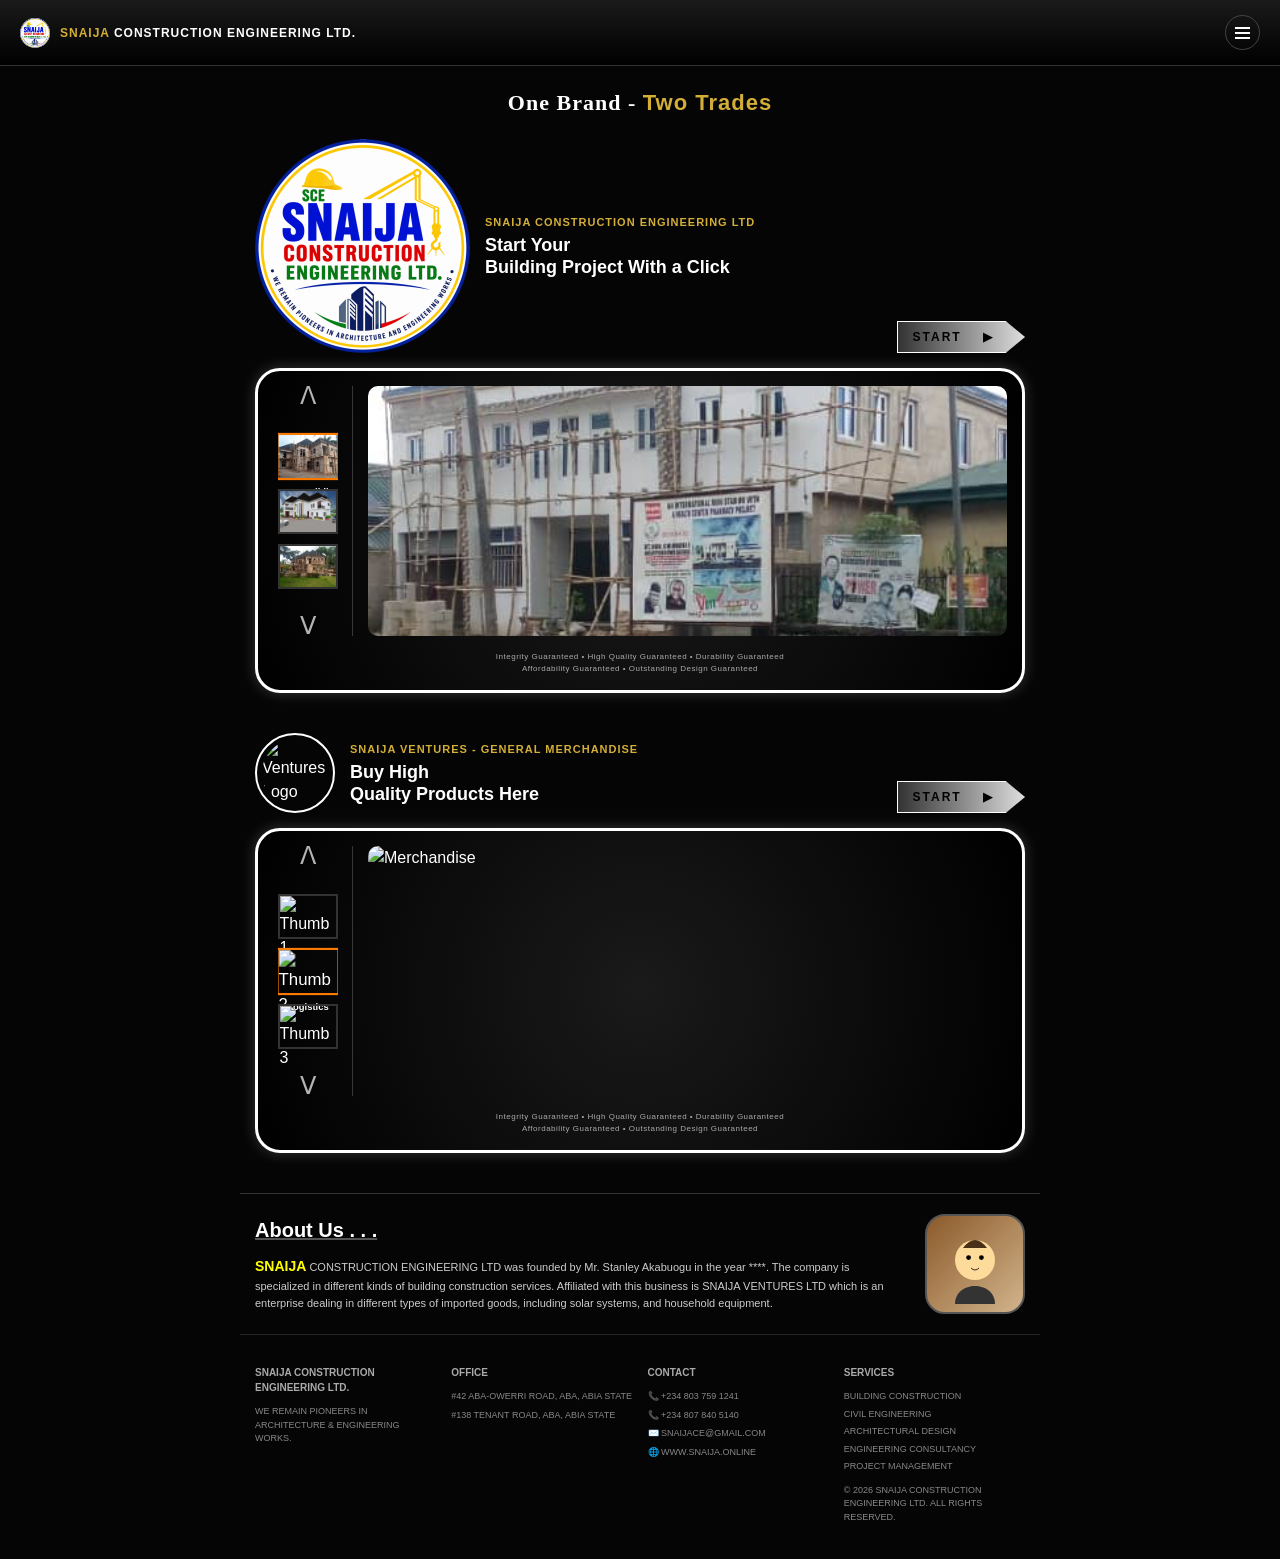
==== index.html @ ee6ca41b "Update image sources in vertical carousel" ====
<!DOCTYPE html>
<html lang="en">
<head>
    <meta charset="UTF-8">
    <meta name="viewport" content="width=device-width, initial-scale=1.0">
    <meta http-equiv="X-UA-Compatible" content="IE=edge">
    
    <!-- Primary Meta Tags -->
    <title>SNAIJA Construction Engineering Ltd. | One Brand Two Trades</title>
    <meta name="title" content="SNAIJA Construction Engineering Ltd. | One Brand Two Trades">
    <meta name="description" content="SNAIJA Construction Engineering Ltd. provides expert building construction, civil engineering, architectural design, and premium imported merchandise in Aba, Nigeria.">
    <meta name="keywords" content="SNAIJA Construction, SNAIJA Ventures, Building Construction Nigeria, General Merchandise, Solar Lights, Architecture, Aba, Abia State">
    <meta name="author" content="SNAIJA Construction Engineering Ltd.">
    <meta name="robots" content="index, follow">
    <meta name="theme-color" content="#050505">

    <!-- Canonical URL (Prevents duplicate content penalties) -->
    <link rel="canonical" href="https://www.snaija.online/">

    <!-- Open Graph / Facebook / WhatsApp (Makes shared links look professional) -->
    <meta property="og:type" content="website">
    <meta property="og:url" content="https://www.snaija.online/">
    <meta property="og:title" content="SNAIJA - One Brand Two Trades">
    <meta property="og:description" content="Start your building project with a click or buy high-quality imported goods. Integrity, Quality, and Durability Guaranteed.">
    <meta property="og:image" content="https://www.snaija.online/og-image.jpg">

    <!-- Twitter -->
    <meta property="twitter:card" content="summary_large_image">
    <meta property="twitter:url" content="https://www.snaija.online/">
    <meta property="twitter:title" content="SNAIJA - One Brand Two Trades">
    <meta property="twitter:description" content="Start your building project with a click or buy high-quality imported goods. Integrity, Quality, and Durability Guaranteed.">
    <meta property="twitter:image" content="https://www.snaija.online/og-image.jpg">

    <!-- Favicons -->
    <link rel="icon" type="image/x-icon" href="/favicon.ico">
    <link rel="apple-touch-icon" sizes="180x180" href="/apple-touch-icon.png">

    <!-- Google Structured Data (Helps Google understand your business for search results) -->
    <script type="application/ld+json">
    {
      "@context": "https://schema.org",
      "@type": "ConstructionCompany",
      "name": "SNAIJA Construction Engineering Ltd.",
      "alternateName": "SNAIJA Ventures",
      "url": "https://www.snaija.online/",
      "logo": "https://www.snaija.online/logo.png",
      "description": "Specialists in building construction, civil engineering, and general merchandise including solar systems.",
      "founder": "Mr. Stanley Akabuogu",
      "telephone": "+2348037591241",
      "email": "SNAIJACE@GMAIL.COM",
      "address": {
        "@type": "PostalAddress",
        "streetAddress": "#42 Aba-Owerri Road & #138 Tenant Road",
        "addressLocality": "Aba",
        "addressRegion": "Abia State",
        "addressCountry": "NG"
      }
    }
    </script>

    <style>
        /* --- GLOBAL STYLES --- */
        :root {
            --bg-color: #050505;
            --text-light: #ffffff;
            --gold: #d4af37;
            --gold-light: #f3e5ab;
            --panel-border: #ffffff;
            --active-orange: #ff7b00;
        }

        * {
            margin: 0;
            padding: 0;
            box-sizing: border-box;
            font-family: 'Segoe UI', Tahoma, Geneva, Verdana, sans-serif;
        }

        body {
            background-color: var(--bg-color);
            color: var(--text-light);
            line-height: 1.5;
            overflow-x: hidden;
        }

        /* --- HEADER --- */
        header {
            display: flex;
            align-items: center;
            justify-content: space-between;
            padding: 15px 20px;
            background: linear-gradient(to bottom, #1a1a1a, #000000);
            border-bottom: 1px solid #333;
        }

        .header-logo {
            display: flex;
            align-items: center;
            gap: 10px;
        }

        .header-logo img {
            width: 30px;
            height: 30px;
            border-radius: 50%;
            background: #fff;
        }

        .header-logo h1 {
            font-size: 12px;
            letter-spacing: 1px;
            text-transform: uppercase;
        }

        .header-logo h1 span {
            color: var(--gold);
        }

        .menu-btn {
            background: transparent;
            border: 1px solid #444;
            color: white;
            width: 35px;
            height: 35px;
            border-radius: 50%;
            display: flex;
            align-items: center;
            justify-content: center;
            cursor: pointer;
        }

        .menu-btn span {
            display: block;
            width: 15px;
            height: 2px;
            background: white;
            position: relative;
        }
        .menu-btn span::before, .menu-btn span::after {
            content: '';
            position: absolute;
            width: 15px;
            height: 2px;
            background: white;
            left: 0;
        }
        .menu-btn span::before { top: -5px; }
        .menu-btn span::after { top: 5px; }

        /* --- TAGLINE --- */
        .tagline {
            text-align: center;
            font-family: 'Georgia', serif;
            font-size: 22px;
            font-weight: bold;
            color: var(--text-light);
            margin: 20px 0;
            letter-spacing: 1px;
        }
        .tagline span {
            color: var(--gold);
        }

        /* --- SECTIONS --- */
        .trade-section {
            padding: 0 15px 40px 15px;
            max-width: 800px;
            margin: 0 auto;
        }

        .trade-header {
            display: flex;
            align-items: center;
            gap: 15px;
            margin-bottom: 15px;
            position: relative;
        }

        .trade-logo {
            width: 80px;
            height: 80px;
            border: 2px solid white;
            border-radius: 50%;
            padding: 5px;
        }

        .trade-title {
            flex-grow: 1;
        }

        .trade-title h3 {
            color: var(--gold);
            font-size: 11px;
            letter-spacing: 1px;
            margin-bottom: 5px;
        }

        .trade-title h2 {
            font-size: 18px;
            line-height: 1.2;
        }

        .start-btn {
            background: linear-gradient(to right, #333, #888, #ddd);
            border: 1px solid #fff;
            color: #000;
            font-weight: bold;
            padding: 8px 30px 8px 15px;
            clip-path: polygon(0 0, 85% 0, 100% 50%, 85% 100%, 0 100%);
            cursor: pointer;
            font-size: 12px;
            letter-spacing: 2px;
            position: absolute;
            right: 0;
            bottom: 0;
        }

        /* --- INTERACTIVE PANEL --- */
        .interactive-panel {
            border: 3px solid var(--panel-border);
            border-radius: 25px;
            padding: 15px;
            display: flex;
            flex-direction: column;
            background: radial-gradient(circle at center, #1a1a1a 0%, #000 100%);
            box-shadow: 0 0 15px rgba(255, 255, 255, 0.2);
            position: relative;
        }

        .panel-content {
            display: flex;
            gap: 15px;
            height: 250px;
        }

        /* Vertical Carousel */
        .vertical-carousel {
            width: 80px;
            display: flex;
            flex-direction: column;
            align-items: center;
            justify-content: space-between;
            border-right: 1px solid rgba(255,255,255,0.2);
            padding-right: 10px;
        }

        .nav-arrow {
            background: transparent;
            border: none;
            color: white;
            font-size: 24px;
            cursor: pointer;
            opacity: 0.7;
            height: 20px;
            display: flex;
            align-items: center;
            justify-content: center;
        }

        .nav-arrow:hover { opacity: 1; }

        .thumbnail-container {
            display: flex;
            flex-direction: column;
            gap: 10px;
            flex-grow: 1;
            justify-content: center;
            overflow: hidden;
        }

        .thumbnail {
            width: 60px;
            height: 45px;
            border: 2px solid #333;
            cursor: pointer;
            position: relative;
            transition: all 0.3s;
        }

        .thumbnail img {
            width: 100%;
            height: 100%;
            object-fit: cover;
        }

        .thumbnail.active {
            border-color: var(--active-orange);
            transform: scale(1.05);
        }

        .thumb-label {
            display: none;
            position: absolute;
            bottom: -20px;
            left: 50%;
            transform: translateX(-50%);
            font-size: 9px;
            white-space: nowrap;
            color: white;
            font-weight: bold;
        }

        .thumbnail.active .thumb-label {
            display: block;
        }

        /* Main Display */
        .main-display {
            flex-grow: 1;
            border-radius: 10px;
            overflow: hidden;
            position: relative;
        }

        .main-display img {
            width: 100%;
            height: 100%;
            object-fit: cover;
            transition: opacity 0.5s ease;
            
            /* NEW: Adds the gradual slow zoom movement */
            animation: slowZoom 20s linear infinite alternate;
        }

        /* NEW: The animation logic for the gradual movement */
        @keyframes slowZoom {
            0% { transform: scale(1); }
            100% { transform: scale(1.15); }
        }

        .panel-footer {
            text-align: center;
            font-size: 8px;
            color: #aaa;
            margin-top: 15px;
            letter-spacing: 0.5px;
        }

        /* --- ABOUT US --- */
        .about-section {
            padding: 20px 15px;
            border-top: 1px solid #333;
            display: flex;
            gap: 20px;
            align-items: center;
            max-width: 800px;
            margin: 0 auto;
        }

        .about-text {
            flex: 1;
        }

        .about-text h2 {
            color: #fff;
            text-decoration: underline;
            text-decoration-color: #555;
            margin-bottom: 10px;
            font-size: 20px;
        }

        .about-text p {
            font-size: 11px;
            color: #ccc;
            line-height: 1.6;
        }

        .about-text .highlight {
            color: yellow;
            font-weight: bold;
            font-size: 14px;
        }

        .about-avatar {
            width: 100px;
            height: 100px;
            background: linear-gradient(135deg, #8b5a2b, #d2b48c);
            border-radius: 20px;
            display: flex;
            align-items: center;
            justify-content: center;
            border: 2px solid #555;
        }

        .about-avatar img {
            width: 80%;
            height: 80%;
            object-fit: contain;
        }

        /* --- FOOTER --- */
        footer {
            background-color: #050505;
            padding: 30px 15px;
            border-top: 1px solid #222;
            display: grid;
            grid-template-columns: repeat(4, 1fr);
            gap: 15px;
            font-size: 9px;
            color: #888;
            max-width: 800px;
            margin: 0 auto;
        }

        .footer-col h4 {
            color: #aaa;
            margin-bottom: 10px;
            font-size: 10px;
            text-transform: uppercase;
        }

        .footer-col p, .footer-col ul {
            margin-bottom: 5px;
            list-style: none;
        }

        .footer-col ul li {
            margin-bottom: 4px;
        }

        /* Mobile Adjustments */
        @media (max-width: 600px) {
            .trade-header { flex-direction: column; align-items: flex-start; }
            .start-btn { position: relative; margin-top: 10px; align-self: flex-end; }
            footer { grid-template-columns: 1fr 1fr; }
        }
    </style>
    <script type="application/ld+json">
{
  "@context":"https://schema.org",
  "@type":"ConstructionCompany",
  "name":"SNAIJA Construction Engineering Ltd",
  "url":"https://snaija.online",
  "logo":"https://snaija.online/images/logo.png",
  "image":"https://snaija.online/images/cover.jpg",
  "telephone":"+234XXXXXXXXXX",
  "email":"info@snaija.online",
  "address":{
      "@type":"PostalAddress",
      "addressCountry":"NG"
  }
}
</script>
</head>
<body>

    <!-- HEADER -->
    <header>
        <div class="header-logo">
            <!-- Placeholder for logo -->
            <img src="logo.png" alt="Logo">
            <h1><span>SNAIJA</span> CONSTRUCTION ENGINEERING LTD.</h1>
        </div>
        <button class="menu-btn"><span></span></button>
    </header>

    <!-- TAGLINE -->
    <div class="tagline">
        One Brand - <span>Two Trades</span>
    </div>

    <!-- SECTION 1: CONSTRUCTION -->
    <section class="trade-section" id="construction">
        <div class="trade-header">
            <img src="logo.png" alt="Construction Logo">
            <div class="trade-title">
                <h3>SNAIJA CONSTRUCTION ENGINEERING LTD</h3>
                <h2>Start Your<br>Building Project With a Click</h2>
            </div>
            <button class="start-btn" onclick="window.location.href='https://www.snaija.online/projects.html'">START &nbsp;&nbsp;&nbsp;▶</button>
        </div>

        <div class="interactive-panel">
            <div class="panel-content">
                <div class="vertical-carousel">
                    <button class="nav-arrow">ᐱ</button>
                    <div class="thumbnail-container">
                        <!-- Thumbnails -->
                        <div class="thumbnail active" data-src="gal (4).jpg">
                            <img src="gal (4).jpg" alt="Thumb 1">
                            <div class="thumb-label">Storey Buildings</div>
                        </div>
                        <div class="thumbnail" data-src="gal (3).jpg">
                            <img src="gal (3).jpg" alt="Thumb 2">
                            <div class="thumb-label">Commercial</div>
                        </div>
                        <div class="thumbnail" data-src="gal (2).jpg">
                            <img src="gal (2).jpg" alt="Thumb 3">
                            <div class="thumb-label">Residential</div>
                        </div>
                    </div>
                    <button class="nav-arrow">ᐯ</button>
                </div>
                <div class="main-display">
                    <img src="gal (1).jpg" alt="Construction Site" class="main-img">
                </div>
            </div>
            <div class="panel-footer">
                Integrity Guaranteed • High Quality Guaranteed • Durability Guaranteed<br>
                Affordability Guaranteed • Outstanding Design Guaranteed
            </div>
        </div>
    </section>

    <!-- SECTION 2: VENTURES -->
    <section class="trade-section" id="ventures">
        <div class="trade-header">
            <img src="https://via.placeholder.com/80/000000/ffffff?text=LOGO" class="trade-logo" alt="Ventures Logo">
            <div class="trade-title">
                <h3>SNAIJA VENTURES - GENERAL MERCHANDISE</h3>
                <h2>Buy High<br>Quality Products Here</h2>
            </div>
           <button class="start-btn" onclick="window.location.href='https://www.snaija.online/goods.html'">START &nbsp;&nbsp;&nbsp;▶</button>
        </div>

        <div class="interactive-panel">
            <div class="panel-content">
                <div class="vertical-carousel">
                    <button class="nav-arrow">ᐱ</button>
                    <div class="thumbnail-container">
                        <!-- Thumbnails -->
                        <div class="thumbnail" data-src="https://images.unsplash.com/photo-1513694203232-719a280e022f?w=800&q=80">
                            <img src="https://images.unsplash.com/photo-1513694203232-719a280e022f?w=100&q=80" alt="Thumb 1">
                            <div class="thumb-label">Interiors</div>
                        </div>
                        <div class="thumbnail active" data-src="https://images.unsplash.com/photo-1586528116311-ad8dd3c8310d?w=800&q=80">
                            <img src="https://images.unsplash.com/photo-1586528116311-ad8dd3c8310d?w=100&q=80" alt="Thumb 2">
                            <div class="thumb-label">Logistics</div>
                        </div>
                        <div class="thumbnail" data-src="https://images.unsplash.com/photo-1505691938895-1758d7feb511?w=800&q=80">
                            <img src="https://images.unsplash.com/photo-1505691938895-1758d7feb511?w=100&q=80" alt="Thumb 3">
                            <div class="thumb-label">Solar Lights</div>
                        </div>
                    </div>
                    <button class="nav-arrow">ᐯ</button>
                </div>
                <div class="main-display">
                    <!-- Overlaying a map graphic on logistics -->
                    <img src="https://images.unsplash.com/photo-1586528116311-ad8dd3c8310d?w=800&q=80" alt="Merchandise" class="main-img">
                </div>
            </div>
            <div class="panel-footer">
                Integrity Guaranteed • High Quality Guaranteed • Durability Guaranteed<br>
                Affordability Guaranteed • Outstanding Design Guaranteed
            </div>
        </div>
    </section>

    <!-- ABOUT US -->
    <section class="about-section">
        <div class="about-text">
            <h2>About Us . . .</h2>
            <p>
                <span class="highlight">SNAIJA</span> CONSTRUCTION ENGINEERING LTD was founded by Mr. Stanley Akabuogu in the year ****. The company is specialized in different kinds of building construction services. Affiliated with this business is SNAIJA VENTURES LTD which is an enterprise dealing in different types of imported goods, including solar systems, and household equipment.
            </p>
        </div>
        <div class="about-avatar">
            <!-- Simple SVG Avatar Placeholder -->
            <svg viewBox="0 0 100 100" width="80" height="80">
                <circle cx="50" cy="45" r="25" fill="#fddb9b" />
                <path d="M25 100 C 25 70, 75 70, 75 100" fill="#333" />
                <path d="M35 30 Q 50 10 65 30" fill="#4a3018" /> <!-- Hair -->
                <circle cx="42" cy="42" r="3" fill="#000" />
                <circle cx="58" cy="42" r="3" fill="#000" />
                <path d="M45 55 Q 50 60 55 55" stroke="#000" fill="transparent" />
            </svg>
        </div>
    </section>

    <!-- FOOTER -->
    <footer>
        <div class="footer-col">
            <h4>SNAIJA CONSTRUCTION ENGINEERING LTD.</h4>
            <p>WE REMAIN PIONEERS IN ARCHITECTURE & ENGINEERING WORKS.</p>
        </div>
        <div class="footer-col">
            <h4>OFFICE</h4>
            <p>#42 ABA-OWERRI ROAD, ABA, ABIA STATE</p>
            <p>#138 TENANT ROAD, ABA, ABIA STATE</p>
        </div>
        <div class="footer-col">
            <h4>CONTACT</h4>
            <p>📞 +234 803 759 1241</p>
            <p>📞 +234 807 840 5140</p>
            <p>✉️ SNAIJACE@GMAIL.COM</p>
            <p>🌐 WWW.SNAIJA.ONLINE</p>
        </div>
        <div class="footer-col">
            <h4>SERVICES</h4>
            <ul>
                <li>BUILDING CONSTRUCTION</li>
                <li>CIVIL ENGINEERING</li>
                <li>ARCHITECTURAL DESIGN</li>
                <li>ENGINEERING CONSULTANCY</li>
                <li>PROJECT MANAGEMENT</li>
            </ul>
            <p style="margin-top:10px;">© 2026 SNAIJA CONSTRUCTION ENGINEERING LTD. ALL RIGHTS RESERVED.</p>
        </div>
    </footer>

    <!-- JAVASCRIPT -->
   <script>
    document.addEventListener('DOMContentLoaded', () => {
        // Function to handle the gallery functionality for each interactive panel
        const setupGallery = (panel) => {
            const thumbnails = panel.querySelectorAll('.thumbnail');
            const mainImg = panel.querySelector('.main-img');
            const upArrow = panel.querySelector('.nav-arrow:first-child');
            const downArrow = panel.querySelector('.nav-arrow:last-child');
            
            let currentIndex = Array.from(thumbnails).findIndex(t => t.classList.contains('active'));
            if(currentIndex === -1) currentIndex = 0;
            
            let autoPlayTimer;

            const updateMainImage = (index) => {
                // Remove active class from all
                thumbnails.forEach(t => t.classList.remove('active'));
                
                // Add active class to target
                const targetThumb = thumbnails[index];
                targetThumb.classList.add('active');
                
                // Fade out, swap source, fade in
                mainImg.style.opacity = 0.3;
                setTimeout(() => {
                    mainImg.src = targetThumb.getAttribute('data-src');
                    mainImg.style.opacity = 1;
                }, 300);
            };

            const nextSlide = () => {
                currentIndex = (currentIndex < thumbnails.length - 1) ? currentIndex + 1 : 0;
                updateMainImage(currentIndex);
            };

            const prevSlide = () => {
                currentIndex = (currentIndex > 0) ? currentIndex - 1 : thumbnails.length - 1;
                updateMainImage(currentIndex);
            };

            // NEW: Automatically move to the next slide every 5 seconds
            const startAutoPlay = () => {
                autoPlayTimer = setInterval(nextSlide, 5000); 
            };

            // NEW: Reset the timer if the user manually clicks, so it doesn't skip too fast
            const resetAutoPlay = () => {
                clearInterval(autoPlayTimer);
                startAutoPlay();
            };

            // Click event on thumbnails
            thumbnails.forEach((thumb, index) => {
                thumb.addEventListener('click', () => {
                    currentIndex = index;
                    updateMainImage(currentIndex);
                    resetAutoPlay();
                });
            });

            // Arrow Navigation
            upArrow.addEventListener('click', () => {
                prevSlide();
                resetAutoPlay();
            });

            downArrow.addEventListener('click', () => {
                nextSlide();
                resetAutoPlay();
            });
            
            // Initiate the gradual automatic movement on load
            startAutoPlay();
        };

        // Initialize all interactive panels on the page
        const panels = document.querySelectorAll('.interactive-panel');
        panels.forEach(panel => setupGallery(panel));
    });
</script>
</body>
</html>
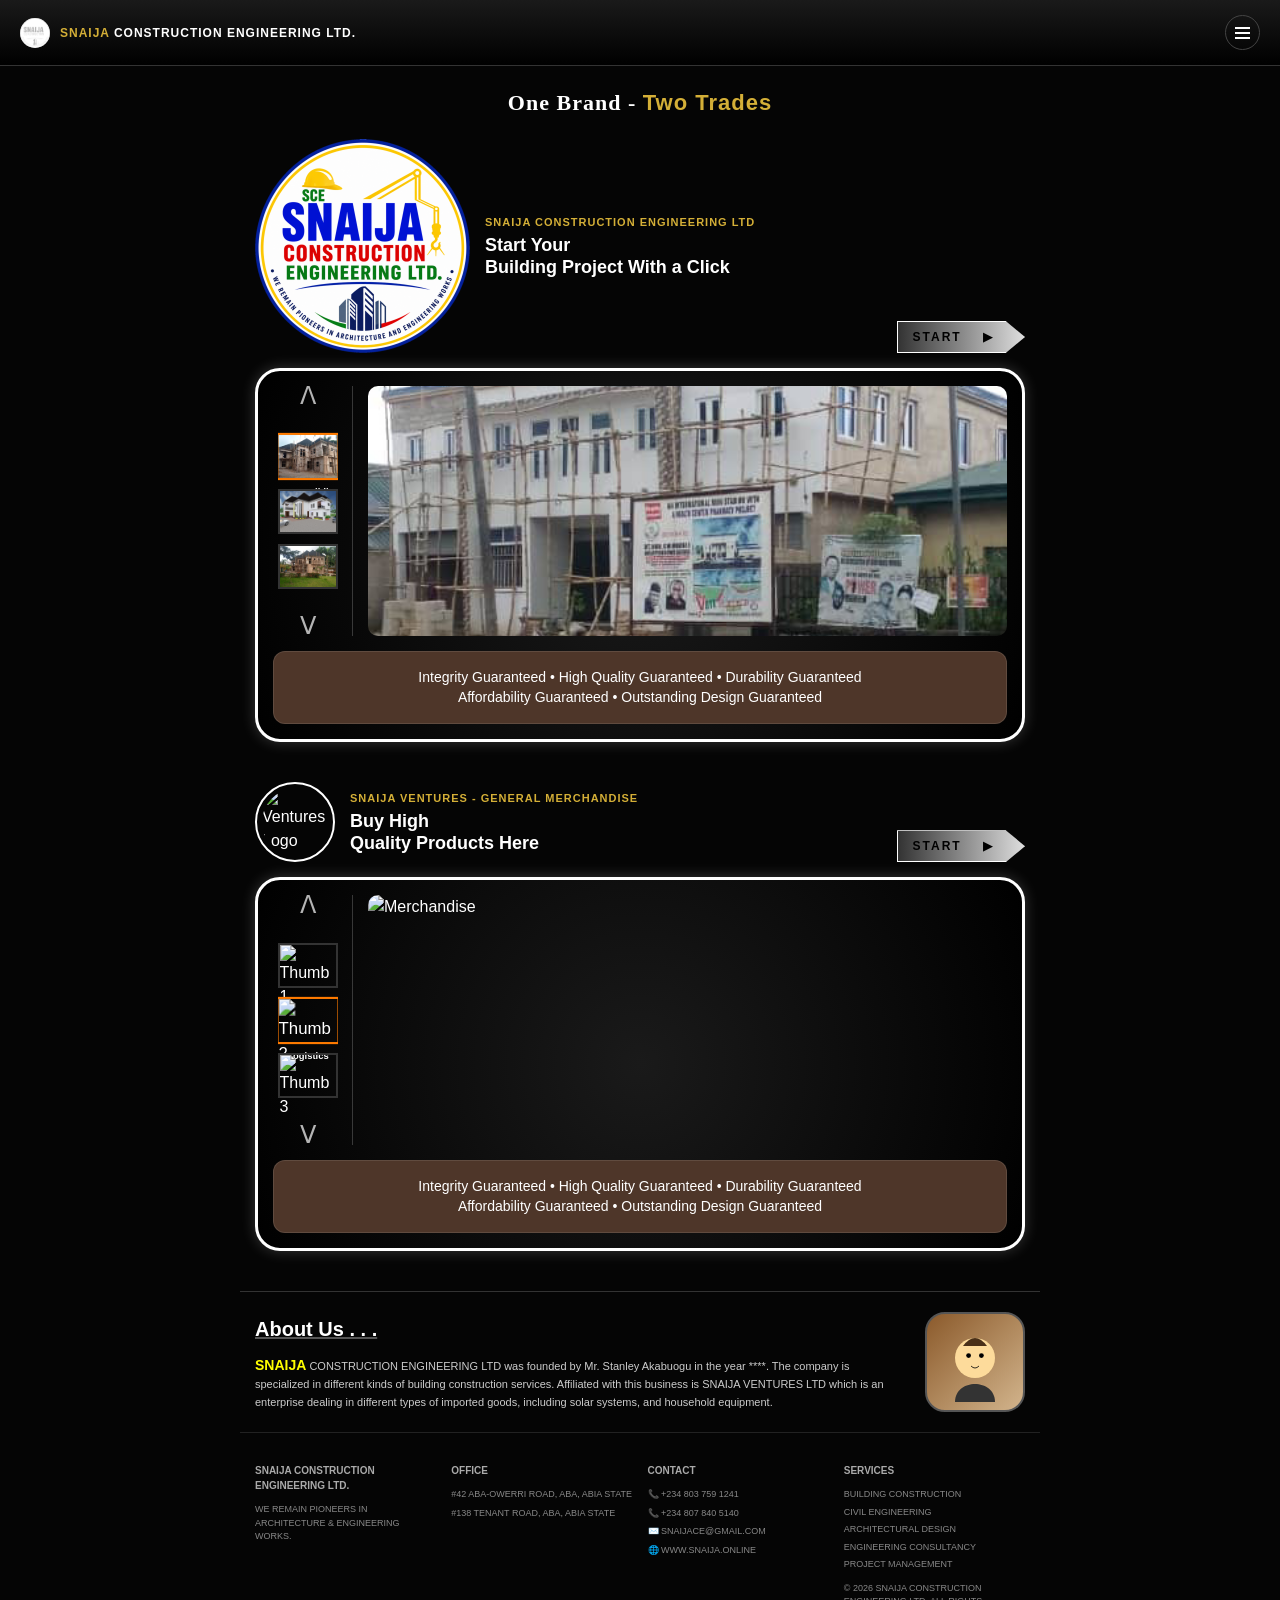
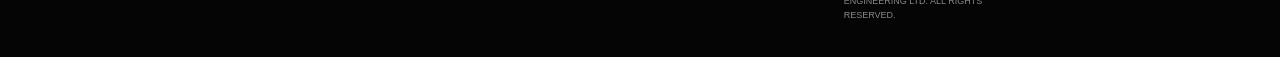
==== commit a06d7f2e: "Revise panel-footer styles and logo image Updated panel-footer styles and changed logo image." ====
--- a/index.html
+++ b/index.html
@@ -329,12 +329,16 @@
         }
 
         .panel-footer {
-            text-align: center;
-            font-size: 8px;
-            color: #aaa;
-            margin-top: 15px;
-            letter-spacing: 0.5px;
-        }
+    background-color: #4E3629; /* Deep Dark Brown */
+    color: #ffffff;            /* White text for contrast */
+    padding: 16px;             /* Increased padding for breathing room */
+    border-radius: 12px;       /* Smooth rounded edges */
+    font-size: 14px;           /* Larger, readable text */
+    text-align: center;
+    margin-top: 15px;
+    border: 1px solid rgba(255, 255, 255, 0.1); /* Subtle definition */
+    line-height: 1.4;
+}
 
         /* --- ABOUT US --- */
         .about-section {
@@ -448,7 +452,7 @@
     <header>
         <div class="header-logo">
             <!-- Placeholder for logo -->
-            <img src="logo.png" alt="Logo">
+            <img src="snaija-logo.png" alt="Logo">
             <h1><span>SNAIJA</span> CONSTRUCTION ENGINEERING LTD.</h1>
         </div>
         <button class="menu-btn"><span></span></button>
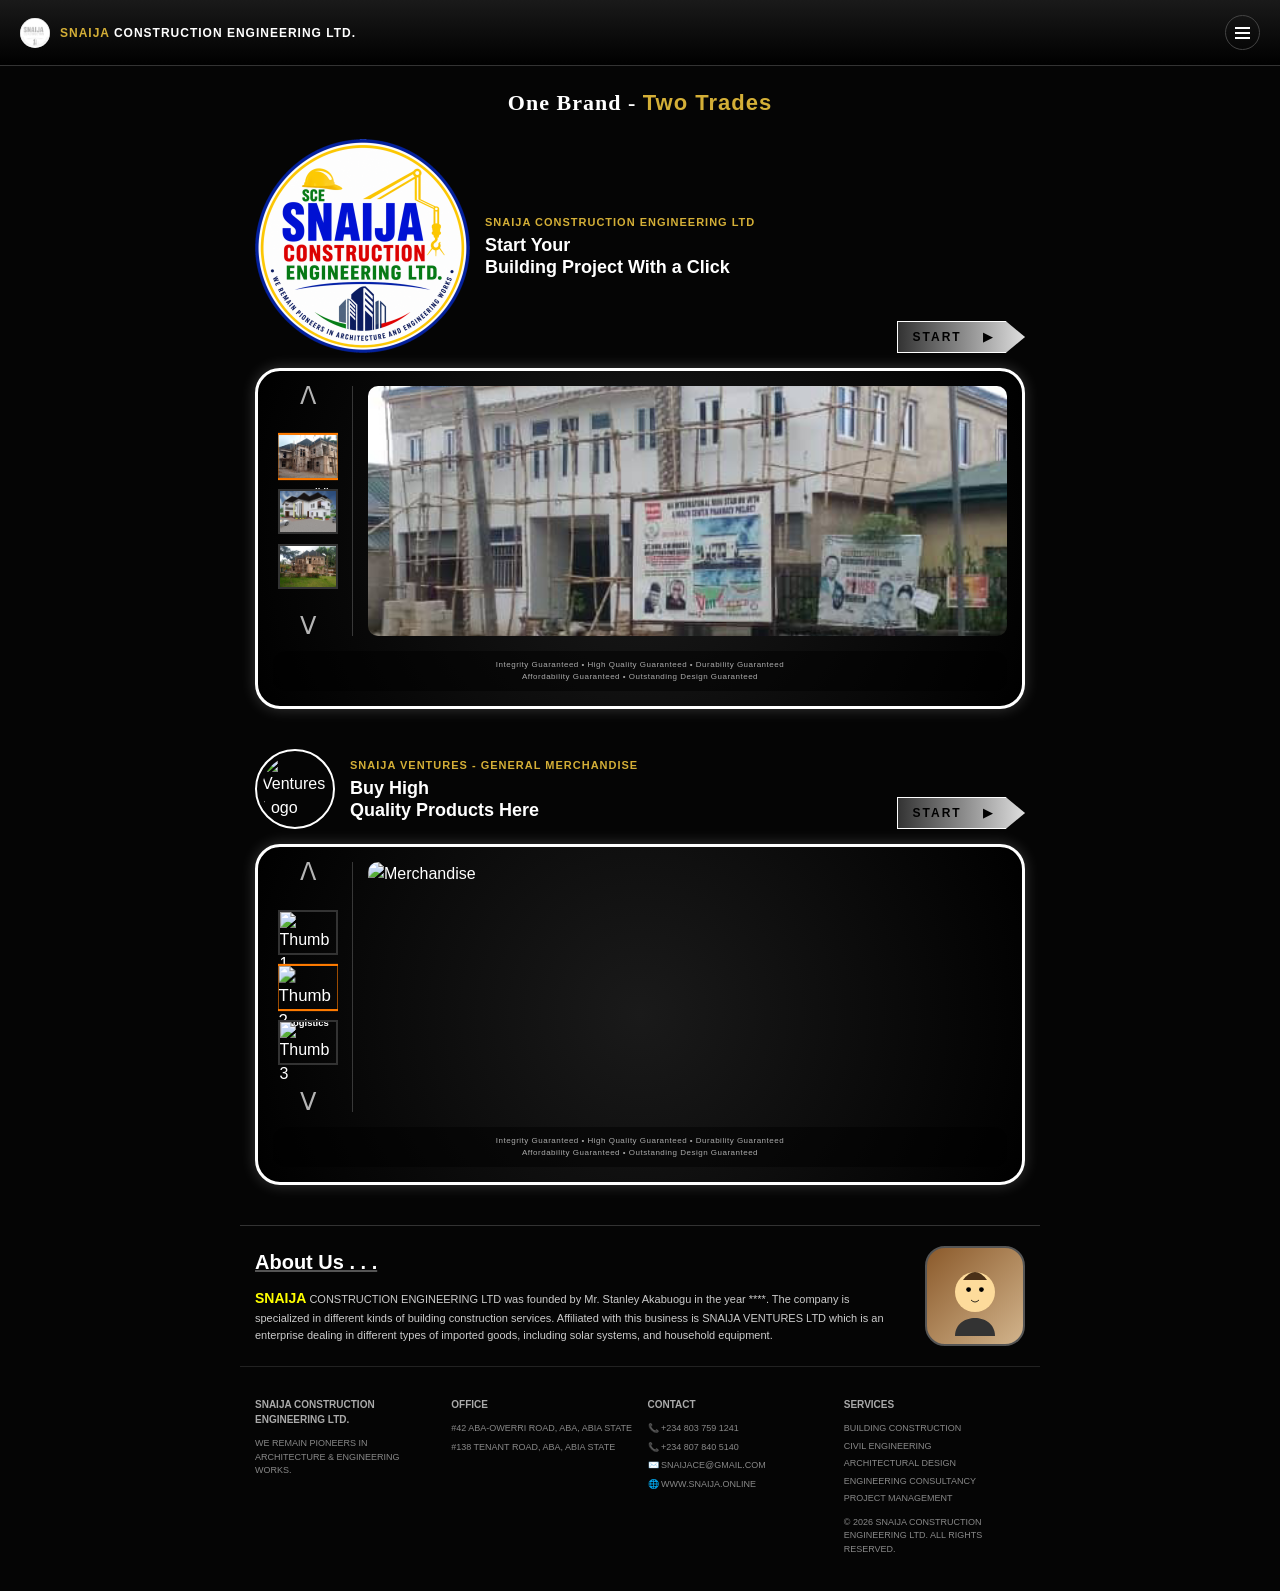
==== commit 24418dfa: "Revise panel footer styles in index.html Reverted font size and color of panel footer, and updated b" ====
--- a/index.html
+++ b/index.html
@@ -329,15 +329,16 @@
         }
 
         .panel-footer {
-    background-color: #4E3629; /* Deep Dark Brown */
-    color: #ffffff;            /* White text for contrast */
-    padding: 16px;             /* Increased padding for breathing room */
-    border-radius: 12px;       /* Smooth rounded edges */
-    font-size: 14px;           /* Larger, readable text */
     text-align: center;
+    font-size: 8px; /* Reverted to original size */
+    color: #aaa;
     margin-top: 15px;
-    border: 1px solid rgba(255, 255, 255, 0.1); /* Subtle definition */
-    line-height: 1.4;
+    letter-spacing: 0.5px;
+    
+    /* New styles applied */
+    background-color: rgba(0, 0, 0, 0.5); /* Black background with 50% transparency */
+    border-radius: 12px; /* Retaining smooth edges */
+    padding: 8px; /* Slight padding to ensure text doesn't hit the edges */
 }
 
         /* --- ABOUT US --- */
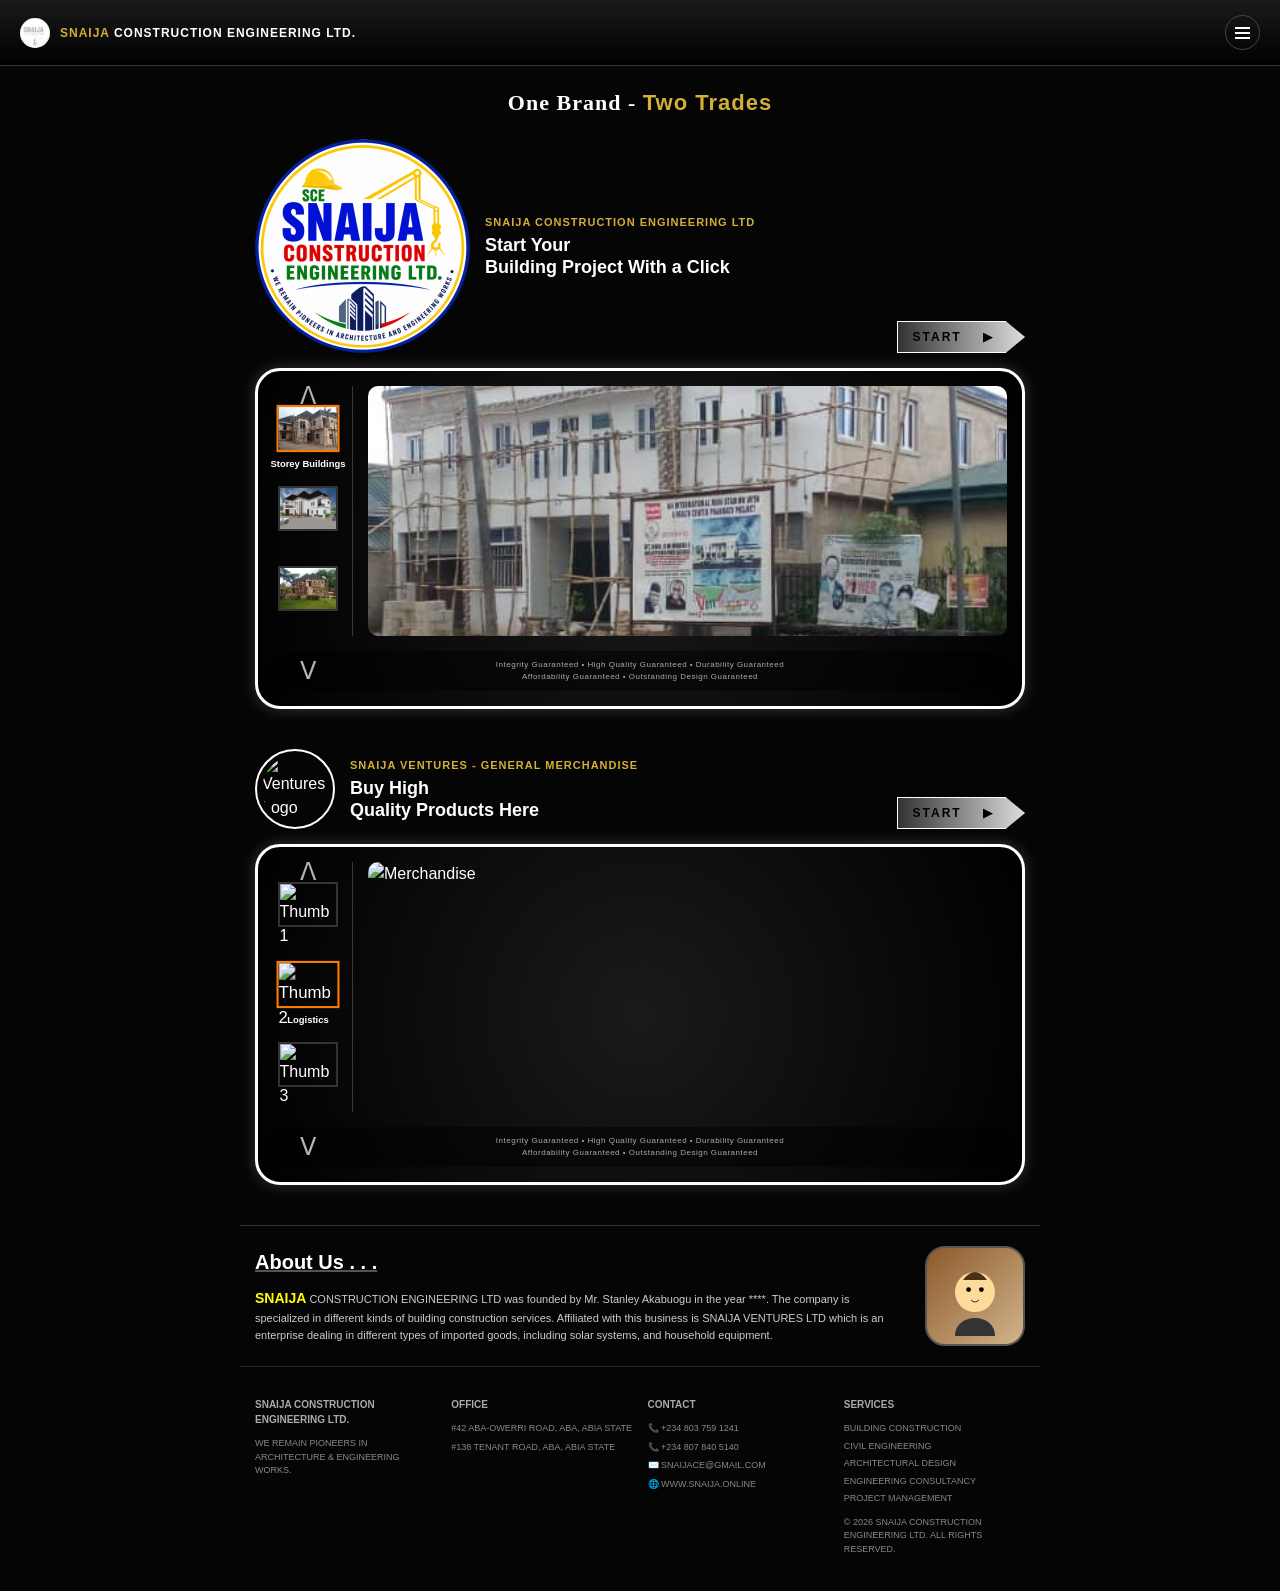
==== commit 7acf0347: "Update index.html" ====
--- a/index.html
+++ b/index.html
@@ -260,22 +260,28 @@
         .nav-arrow:hover { opacity: 1; }
 
         .thumbnail-container {
-            display: flex;
-            flex-direction: column;
-            gap: 10px;
-            flex-grow: 1;
-            justify-content: center;
-            overflow: hidden;
-        }
+    display: flex;
+    flex-direction: column;
+    gap: 10px;
+    flex-grow: 1;
+    justify-content: center;
+    /* Remove overflow: hidden; */
+    /* overflow: hidden;  <-- DELETE OR COMMENT THIS LINE */
+    
+    /* Add padding to the bottom so the labels have space to show */
+    padding-bottom: 25px; 
+}
 
         .thumbnail {
-            width: 60px;
-            height: 45px;
-            border: 2px solid #333;
-            cursor: pointer;
-            position: relative;
-            transition: all 0.3s;
-        }
+    width: 60px;
+    height: 45px;
+    border: 2px solid #333;
+    cursor: pointer;
+    position: relative;
+    transition: all 0.3s;
+    /* Add bottom margin to push labels away from the next image */
+    margin-bottom: 25px; 
+}
 
         .thumbnail img {
             width: 100%;
@@ -289,16 +295,18 @@
         }
 
         .thumb-label {
-            display: none;
-            position: absolute;
-            bottom: -20px;
-            left: 50%;
-            transform: translateX(-50%);
-            font-size: 9px;
-            white-space: nowrap;
-            color: white;
-            font-weight: bold;
-        }
+    display: none;
+    position: absolute;
+    bottom: -20px;
+    left: 50%;
+    transform: translateX(-50%);
+    font-size: 9px;
+    white-space: nowrap;
+    color: white;
+    font-weight: bold;
+    z-index: 10; /* Ensures text sits on top of images */
+    pointer-events: none; /* Prevents text from blocking clicks */
+}
 
         .thumbnail.active .thumb-label {
             display: block;
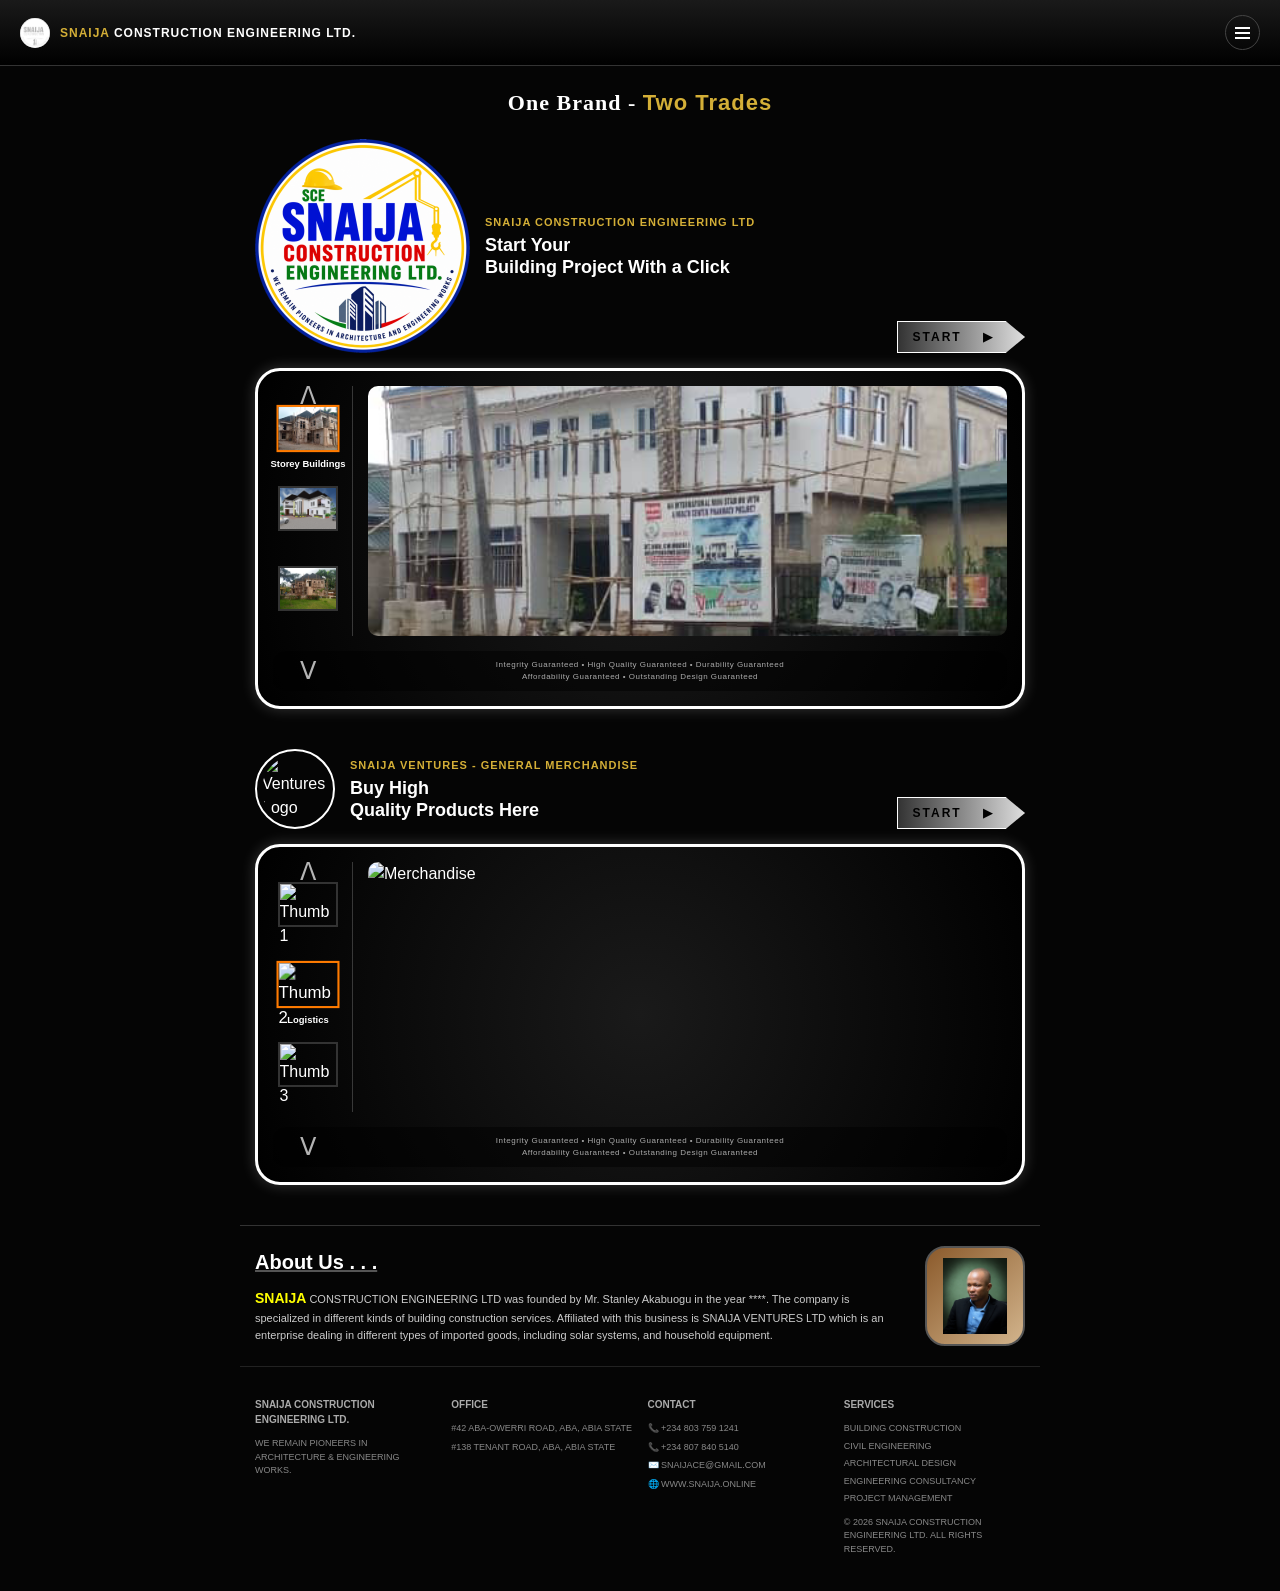
==== commit 35181363: "Update index.html" ====
--- a/index.html
+++ b/index.html
@@ -567,17 +567,9 @@
                 <span class="highlight">SNAIJA</span> CONSTRUCTION ENGINEERING LTD was founded by Mr. Stanley Akabuogu in the year ****. The company is specialized in different kinds of building construction services. Affiliated with this business is SNAIJA VENTURES LTD which is an enterprise dealing in different types of imported goods, including solar systems, and household equipment.
             </p>
         </div>
-        <div class="about-avatar">
-            <!-- Simple SVG Avatar Placeholder -->
-            <svg viewBox="0 0 100 100" width="80" height="80">
-                <circle cx="50" cy="45" r="25" fill="#fddb9b" />
-                <path d="M25 100 C 25 70, 75 70, 75 100" fill="#333" />
-                <path d="M35 30 Q 50 10 65 30" fill="#4a3018" /> <!-- Hair -->
-                <circle cx="42" cy="42" r="3" fill="#000" />
-                <circle cx="58" cy="42" r="3" fill="#000" />
-                <path d="M45 55 Q 50 60 55 55" stroke="#000" fill="transparent" />
-            </svg>
-        </div>
+       <div class="about-avatar">
+    <img src="stanley.png" alt="Mr. Stanley Akabuogu">
+</div>
     </section>
 
     <!-- FOOTER -->
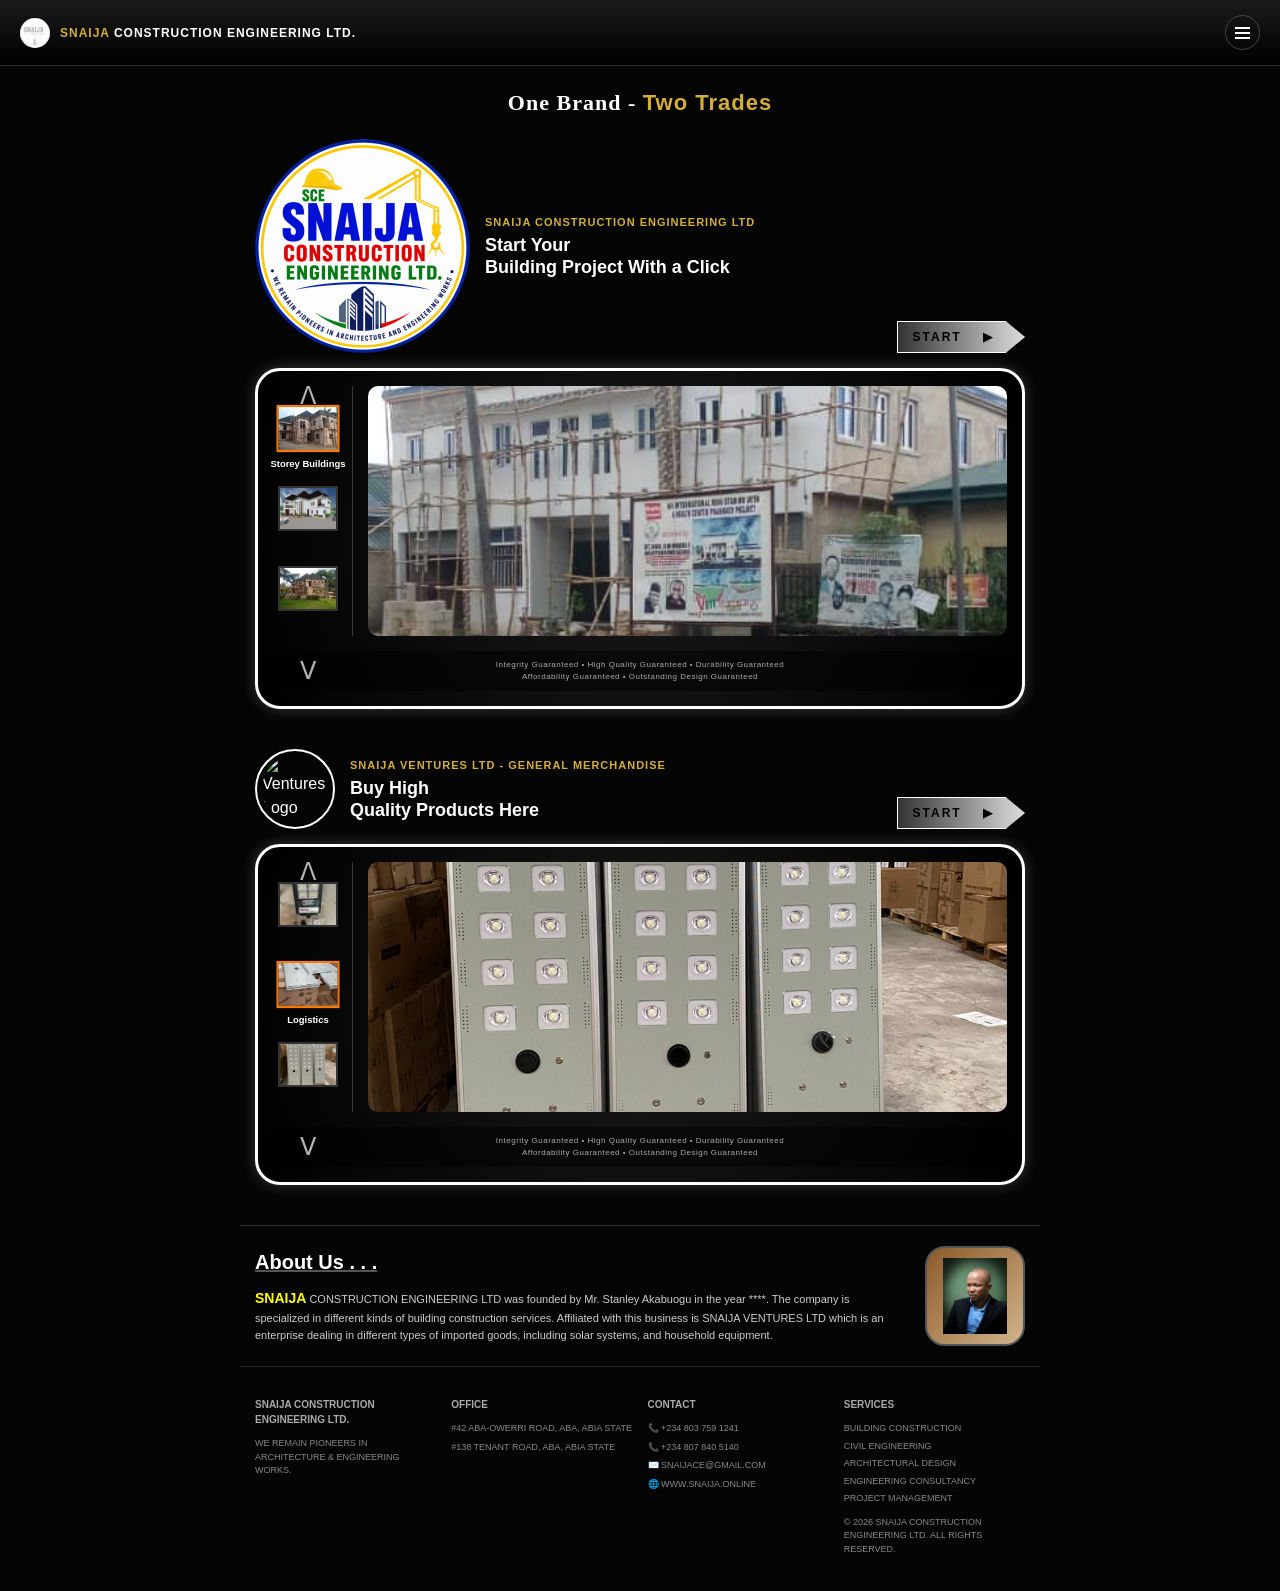
==== commit dc5cee1c: "Update company name and image sources in index.html" ====
--- a/index.html
+++ b/index.html
@@ -520,7 +520,7 @@
         <div class="trade-header">
             <img src="https://via.placeholder.com/80/000000/ffffff?text=LOGO" class="trade-logo" alt="Ventures Logo">
             <div class="trade-title">
-                <h3>SNAIJA VENTURES - GENERAL MERCHANDISE</h3>
+                <h3>SNAIJA VENTURES LTD - GENERAL MERCHANDISE</h3>
                 <h2>Buy High<br>Quality Products Here</h2>
             </div>
            <button class="start-btn" onclick="window.location.href='https://www.snaija.online/goods.html'">START &nbsp;&nbsp;&nbsp;▶</button>
@@ -532,16 +532,16 @@
                     <button class="nav-arrow">ᐱ</button>
                     <div class="thumbnail-container">
                         <!-- Thumbnails -->
-                        <div class="thumbnail" data-src="https://images.unsplash.com/photo-1513694203232-719a280e022f?w=800&q=80">
-                            <img src="https://images.unsplash.com/photo-1513694203232-719a280e022f?w=100&q=80" alt="Thumb 1">
+                        <div class="thumbnail" data-src="gala (3).jpg">
+                            <img src="gala (3).jpg" alt="Thumb 1">
                             <div class="thumb-label">Interiors</div>
                         </div>
-                        <div class="thumbnail active" data-src="https://images.unsplash.com/photo-1586528116311-ad8dd3c8310d?w=800&q=80">
-                            <img src="https://images.unsplash.com/photo-1586528116311-ad8dd3c8310d?w=100&q=80" alt="Thumb 2">
+                        <div class="thumbnail active" data-src="gala (2).jpg">
+                            <img src="gala (2).jpg" alt="Thumb 2">
                             <div class="thumb-label">Logistics</div>
                         </div>
-                        <div class="thumbnail" data-src="https://images.unsplash.com/photo-1505691938895-1758d7feb511?w=800&q=80">
-                            <img src="https://images.unsplash.com/photo-1505691938895-1758d7feb511?w=100&q=80" alt="Thumb 3">
+                        <div class="thumbnail" data-src="gala (1).jpg">
+                            <img src="gala (1).jpg" alt="Thumb 3">
                             <div class="thumb-label">Solar Lights</div>
                         </div>
                     </div>
@@ -549,7 +549,7 @@
                 </div>
                 <div class="main-display">
                     <!-- Overlaying a map graphic on logistics -->
-                    <img src="https://images.unsplash.com/photo-1586528116311-ad8dd3c8310d?w=800&q=80" alt="Merchandise" class="main-img">
+                    <img src="gala (1).jpg" alt="Merchandise" class="main-img">
                 </div>
             </div>
             <div class="panel-footer">
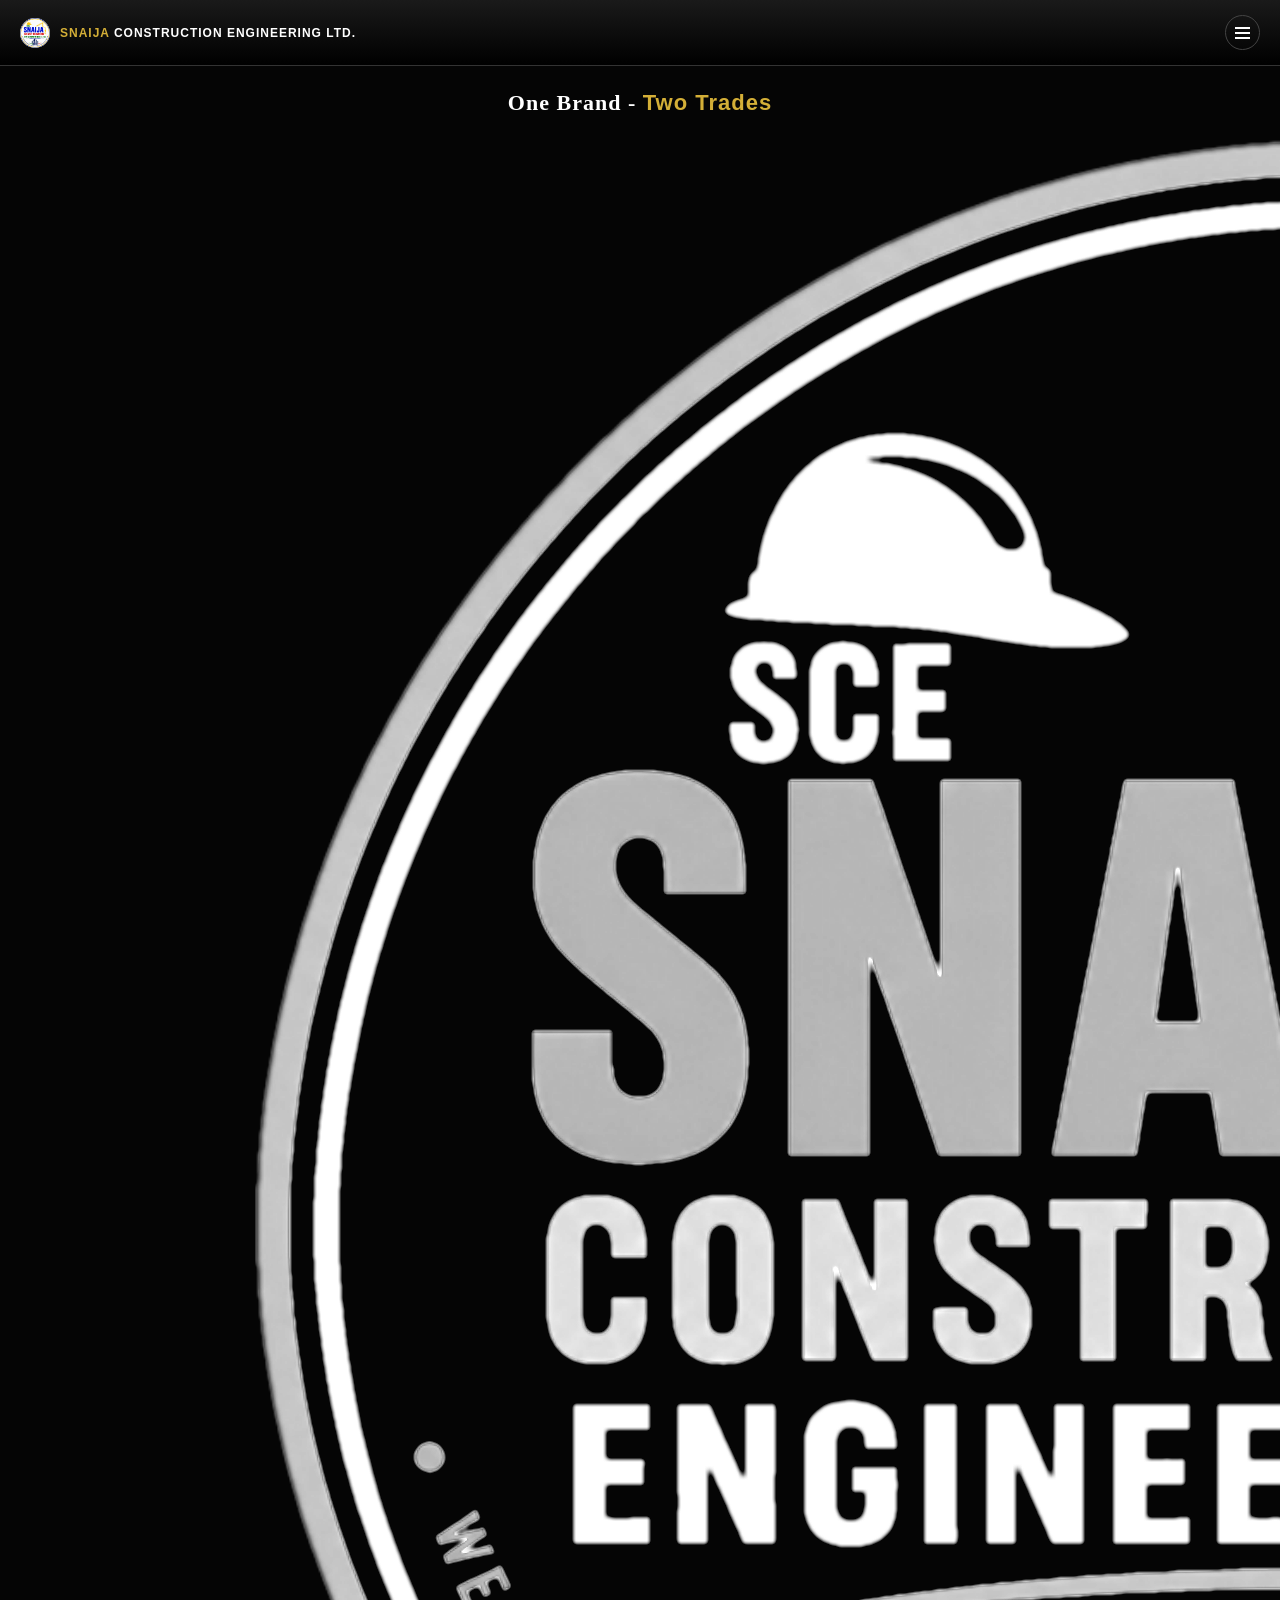
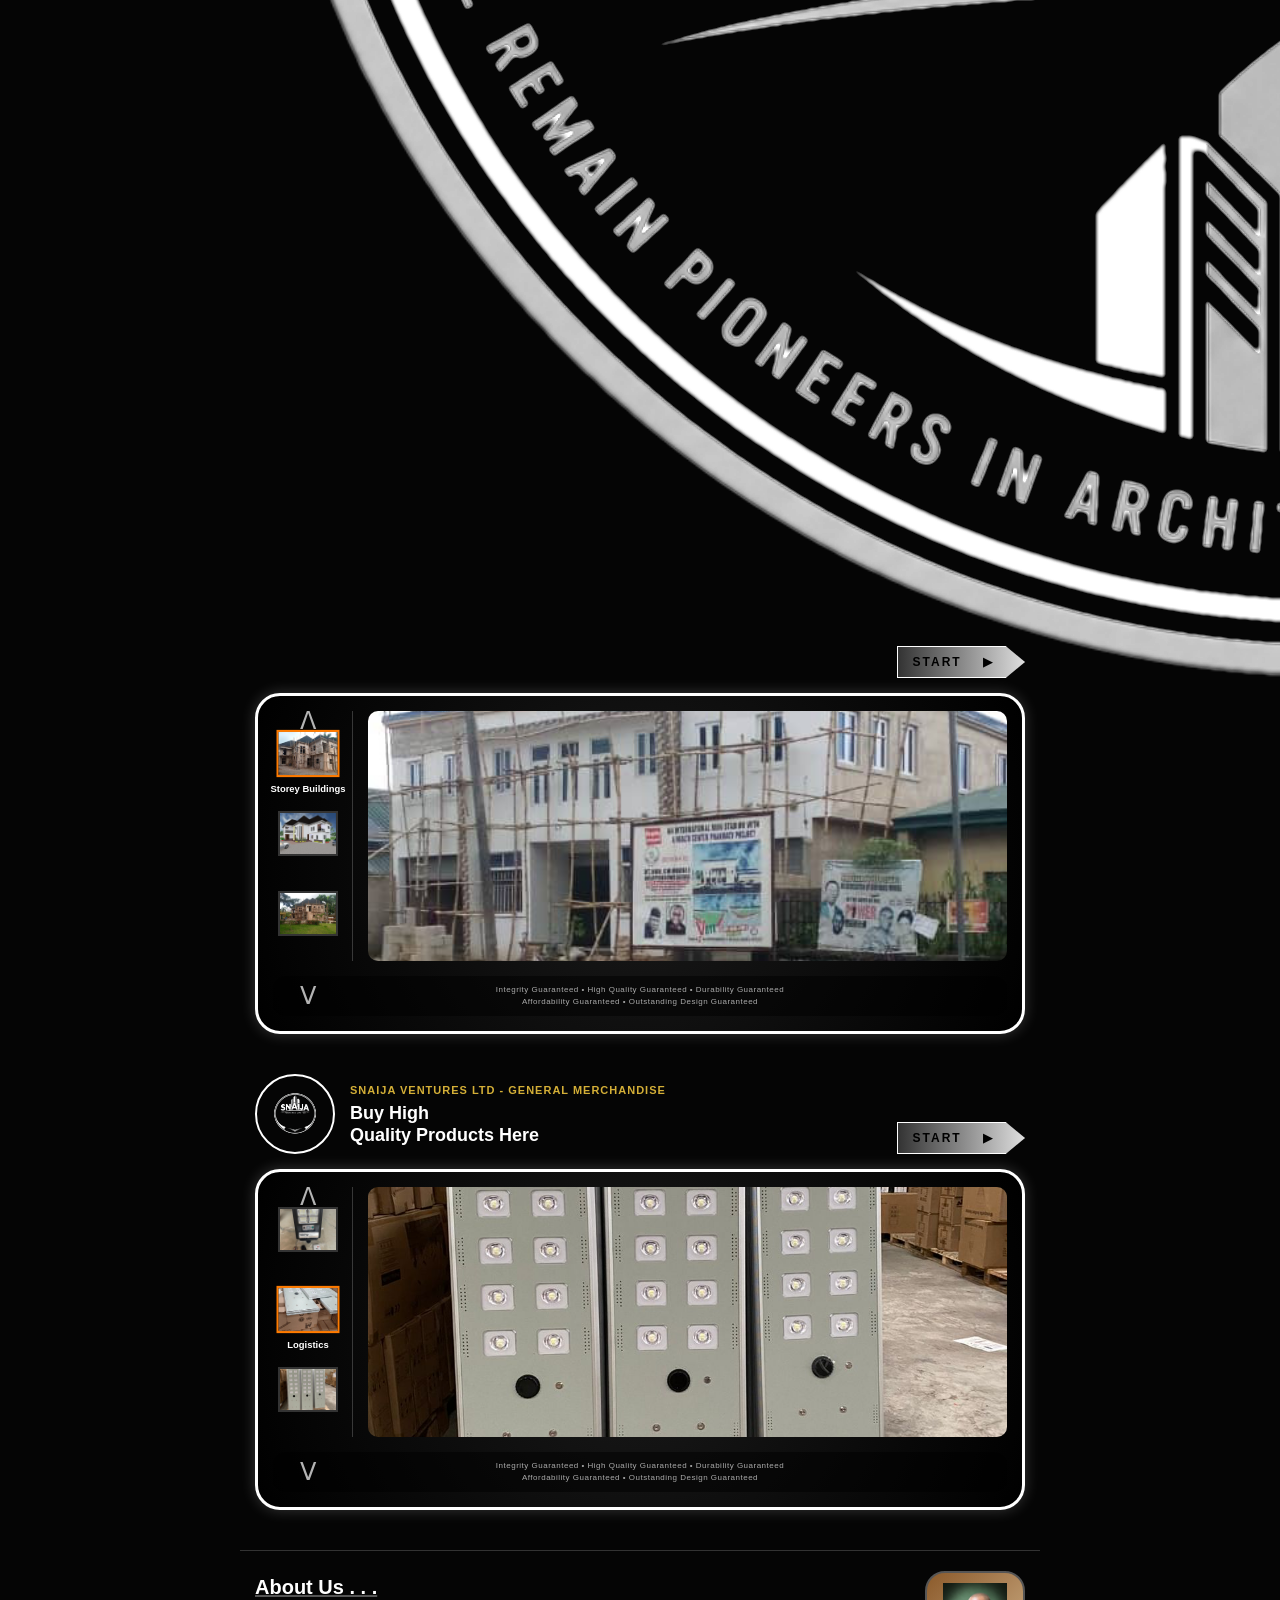
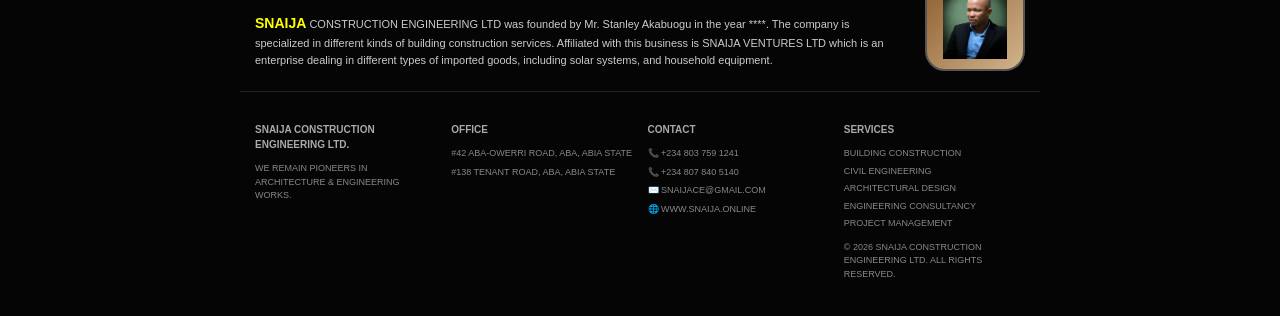
==== commit b0c8db1a: "Update index.html" ====
--- a/index.html
+++ b/index.html
@@ -461,7 +461,7 @@
     <header>
         <div class="header-logo">
             <!-- Placeholder for logo -->
-            <img src="snaija-logo.png" alt="Logo">
+            <img src="logo.png" alt="Logo">
             <h1><span>SNAIJA</span> CONSTRUCTION ENGINEERING LTD.</h1>
         </div>
         <button class="menu-btn"><span></span></button>
@@ -475,7 +475,7 @@
     <!-- SECTION 1: CONSTRUCTION -->
     <section class="trade-section" id="construction">
         <div class="trade-header">
-            <img src="logo.png" alt="Construction Logo">
+            <img src="snaija-logo.png" alt="Construction Logo">
             <div class="trade-title">
                 <h3>SNAIJA CONSTRUCTION ENGINEERING LTD</h3>
                 <h2>Start Your<br>Building Project With a Click</h2>
@@ -518,7 +518,7 @@
     <!-- SECTION 2: VENTURES -->
     <section class="trade-section" id="ventures">
         <div class="trade-header">
-            <img src="https://via.placeholder.com/80/000000/ffffff?text=LOGO" class="trade-logo" alt="Ventures Logo">
+            <img src="snaija-logo2.png" class="trade-logo" alt="Ventures Logo">
             <div class="trade-title">
                 <h3>SNAIJA VENTURES LTD - GENERAL MERCHANDISE</h3>
                 <h2>Buy High<br>Quality Products Here</h2>
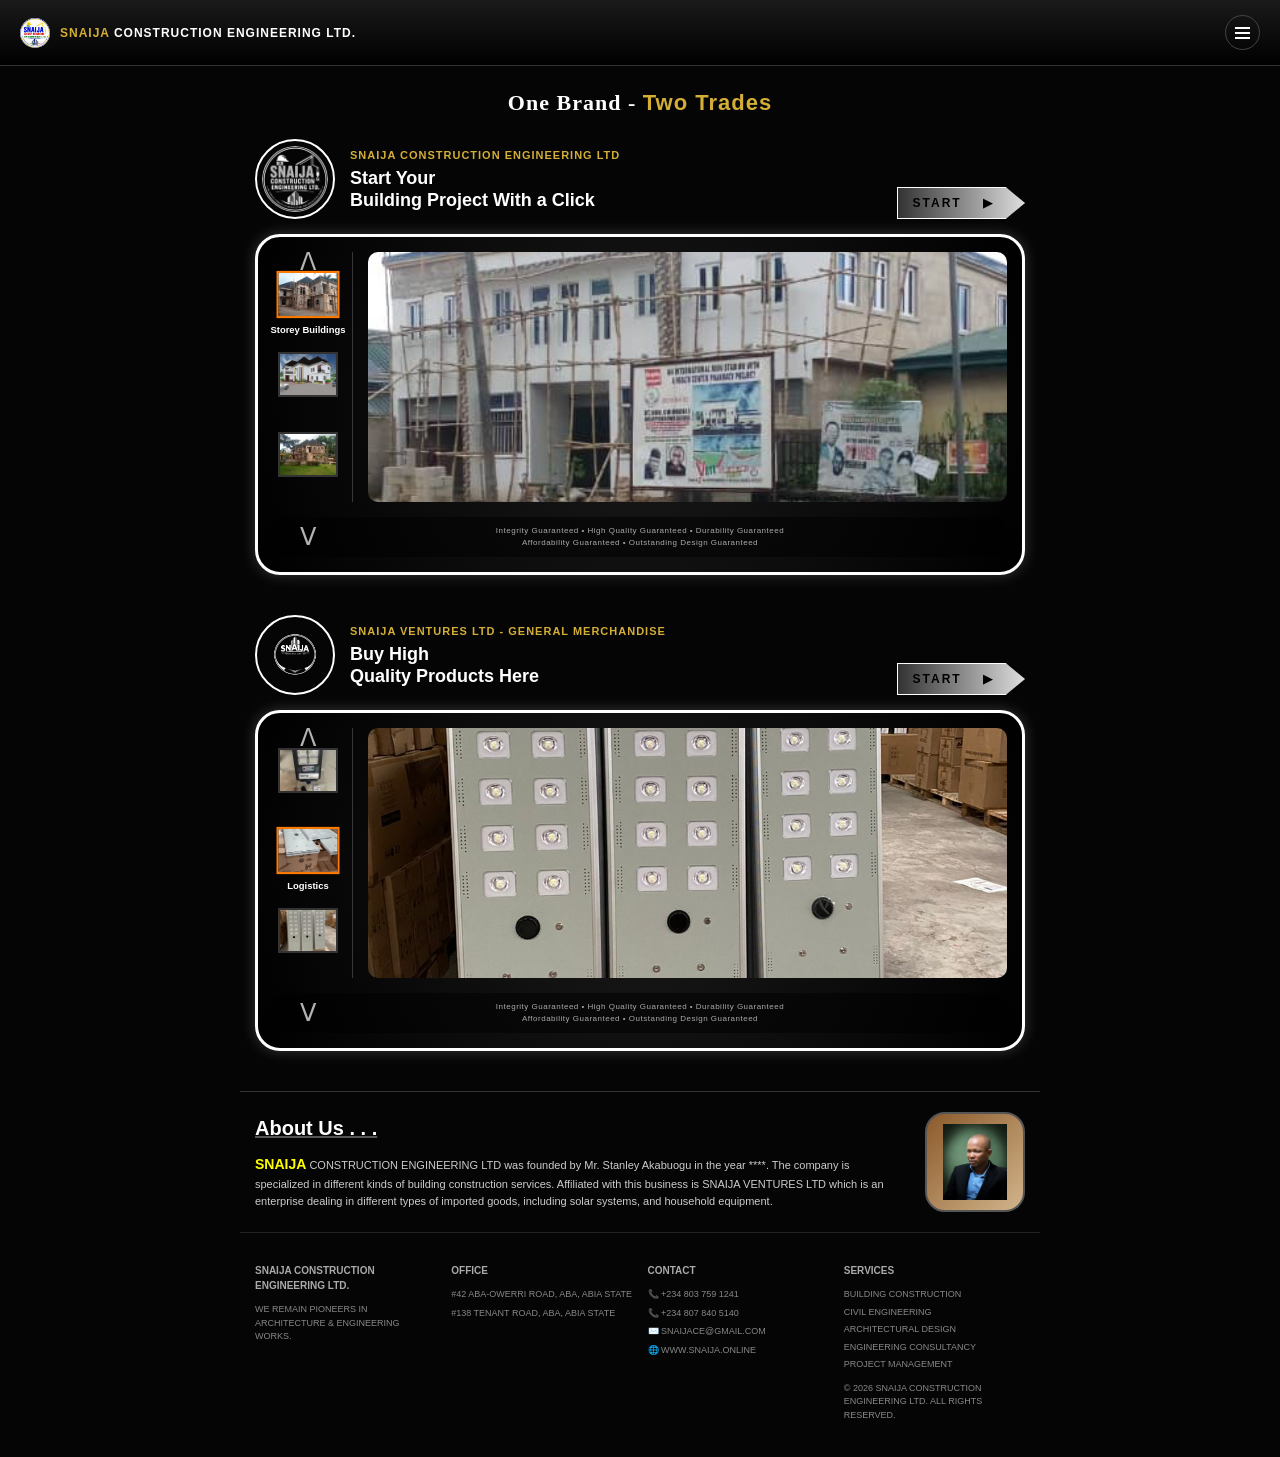
==== commit 08323c8a: "Update index.html" ====
--- a/index.html
+++ b/index.html
@@ -475,7 +475,7 @@
     <!-- SECTION 1: CONSTRUCTION -->
     <section class="trade-section" id="construction">
         <div class="trade-header">
-            <img src="snaija-logo.png" alt="Construction Logo">
+            <img src="snaija-logo.png" class="trade-logo" alt="Ventures Logo">
             <div class="trade-title">
                 <h3>SNAIJA CONSTRUCTION ENGINEERING LTD</h3>
                 <h2>Start Your<br>Building Project With a Click</h2>
